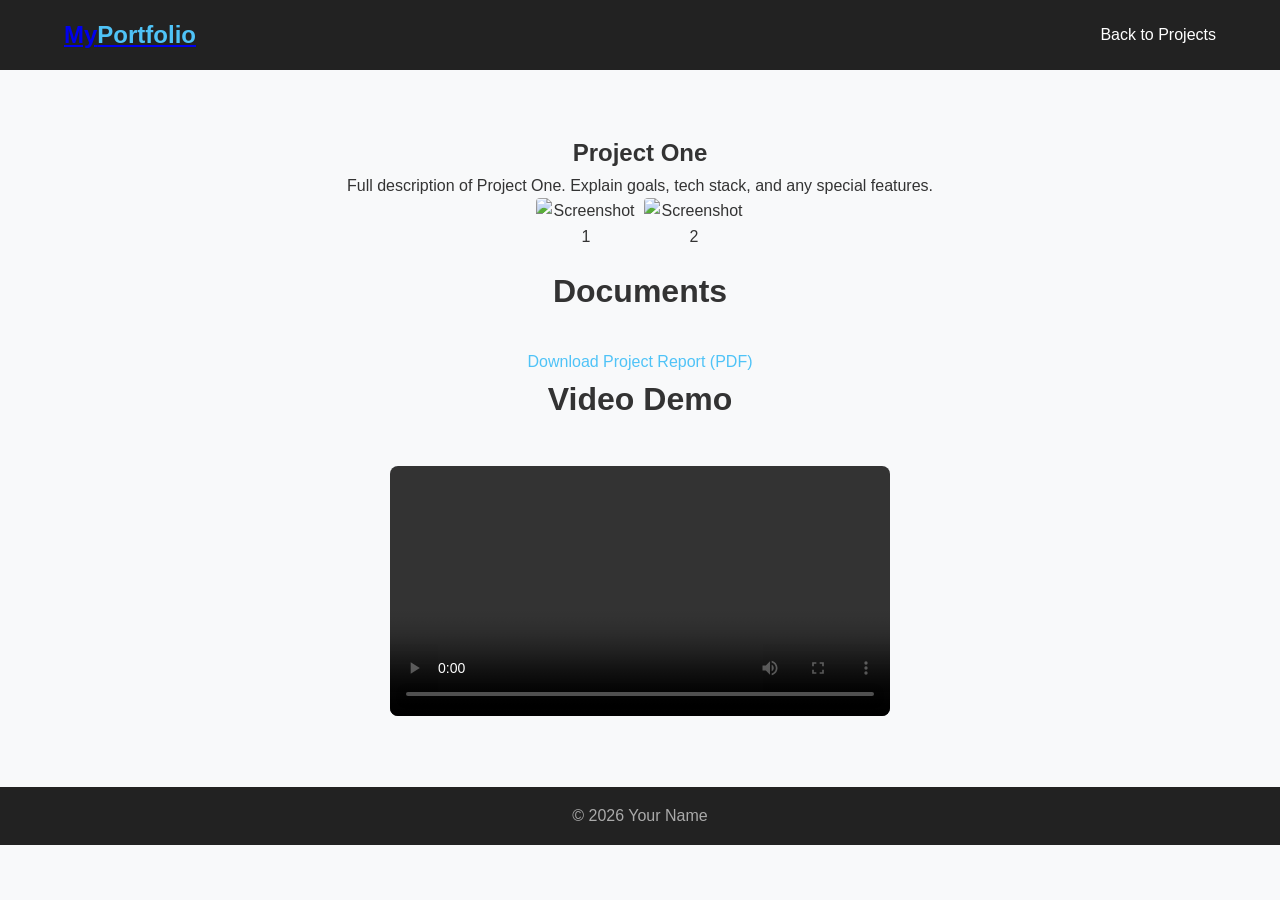
==== projects/project1.html @ 29fa490f "New website 2.0" ====
<!DOCTYPE html>
<html lang="en">
<head>
  <meta charset="UTF-8">
  <meta name="viewport" content="width=device-width, initial-scale=1.0">
  <title>Project One – My Portfolio</title>
  <link rel="stylesheet" href="../style.css">
</head>
<body>
  <header>
    <nav class="navbar">
      <div class="logo"><a href="../index.html">My<span>Portfolio</span></a></div>
      <ul class="nav-links">
        <li><a href="../index.html#projects">Back to Projects</a></li>
      </ul>
    </nav>
  </header>

  <section class="project-detail">
    <h1>Project One</h1>
    <p>Full description of Project One. Explain goals, tech stack, and any special features.</p>

    <!-- Image Gallery -->
    <div class="gallery">
      <img src="../images/project1/screenshot1.png" alt="Screenshot 1">
      <img src="../images/project1/screenshot2.png" alt="Screenshot 2">
    </div>

    <!-- Downloadable Documents -->
    <div class="documents">
      <h2>Documents</h2>
      <a href="../docs/project1-report.pdf" download>Download Project Report (PDF)</a>
    </div>

    <!-- Video Demo -->
    <h2>Video Demo</h2>
    <video controls class="project-video">
      <source src="../videos/demo1.mp4" type="video/mp4">
      Your browser does not support the video tag.
    </video>
  </section>

  <footer>
    <p>© <span id="year"></span> Your Name</p>
  </footer>
  <script>
    document.getElementById('year').textContent = new Date().getFullYear();
  </script>
</body>
</html>
---- style.css ----
/* ===== Reset & Base ===== */
* { margin: 0; padding: 0; box-sizing: border-box; }
body {
  font-family: "Segoe UI", Tahoma, sans-serif;
  background: #f8f9fa;
  color: #333;
  line-height: 1.6;
}

/* ===== Navbar ===== */
header { background: #222; padding: 1rem 0; position: sticky; top: 0; z-index: 1000; }
.navbar {
  width: 90%; margin: auto;
  display: flex; justify-content: space-between; align-items: center;
}
.logo { color: #fff; font-size: 1.5rem; font-weight: bold; }
.logo span { color: #4fc3f7; }
.nav-links { list-style: none; display: flex; }
.nav-links li { margin-left: 2rem; }
.nav-links a {
  color: #fff; text-decoration: none; transition: color 0.3s;
}
.nav-links a:hover { color: #4fc3f7; }

/* ===== Hero ===== */
.hero {
  height: 90vh;
  background: linear-gradient(rgba(0,0,0,0.4), rgba(0,0,0,0.4)),
              url('https://via.placeholder.com/1600x900') center/cover no-repeat;
  color: #fff; text-align: center;
  display: flex; flex-direction: column; justify-content: center;
  padding: 0 2rem;
}
.hero h1 { font-size: 3rem; margin-bottom: 1rem; }
.hero .accent { color: #4fc3f7; }
.btn {
  background: #4fc3f7; color: #fff;
  padding: 0.75rem 1.5rem; border-radius: 4px;
  text-decoration: none; transition: background 0.3s;
}
.btn:hover { background: #039be5; }

/* ===== Sections ===== */
section { padding: 4rem 2rem; text-align: center; }
h2 { margin-bottom: 1.5rem; font-size: 2rem; }

/* ===== Projects ===== */
.project-grid {
  display: grid;
  grid-template-columns: repeat(auto-fit, minmax(300px, 1fr));
  gap: 2rem;
  margin-top: 2rem;
}
.project-card {
  background: #fff;
  border-radius: 8px;
  box-shadow: 0 4px 6px rgba(0,0,0,0.1);
  padding: 1rem;
  transition: transform 0.3s;
}
.project-card:hover { transform: translateY(-5px); }
.project-card h3 { margin-top: 0.5rem; }
.project-card p { margin: 0.5rem 0 1rem; }

/* Images Gallery */
.gallery {
  display: flex; flex-wrap: wrap; gap: 0.5rem;
  justify-content: center; margin-bottom: 1rem;
}
.gallery img {
  width: 100px; height: auto;
  border-radius: 4px; cursor: pointer;
  transition: transform 0.2s;
}
.gallery img:hover { transform: scale(1.05); }

/* Document Links */
.documents a {
  display: inline-block;
  margin-top: 0.5rem;
  color: #4fc3f7;
  text-decoration: none;
}
.documents a:hover { text-decoration: underline; }

/* Video Player */
.project-video {
  width: 100%;
  max-width: 500px;
  border-radius: 8px;
  margin-top: 1rem;
}

/* ===== Contact & Footer ===== */
.contact a { color: #4fc3f7; text-decoration: none; }
footer {
  background: #222; color: #aaa;
  padding: 1rem 0; text-align: center;
}
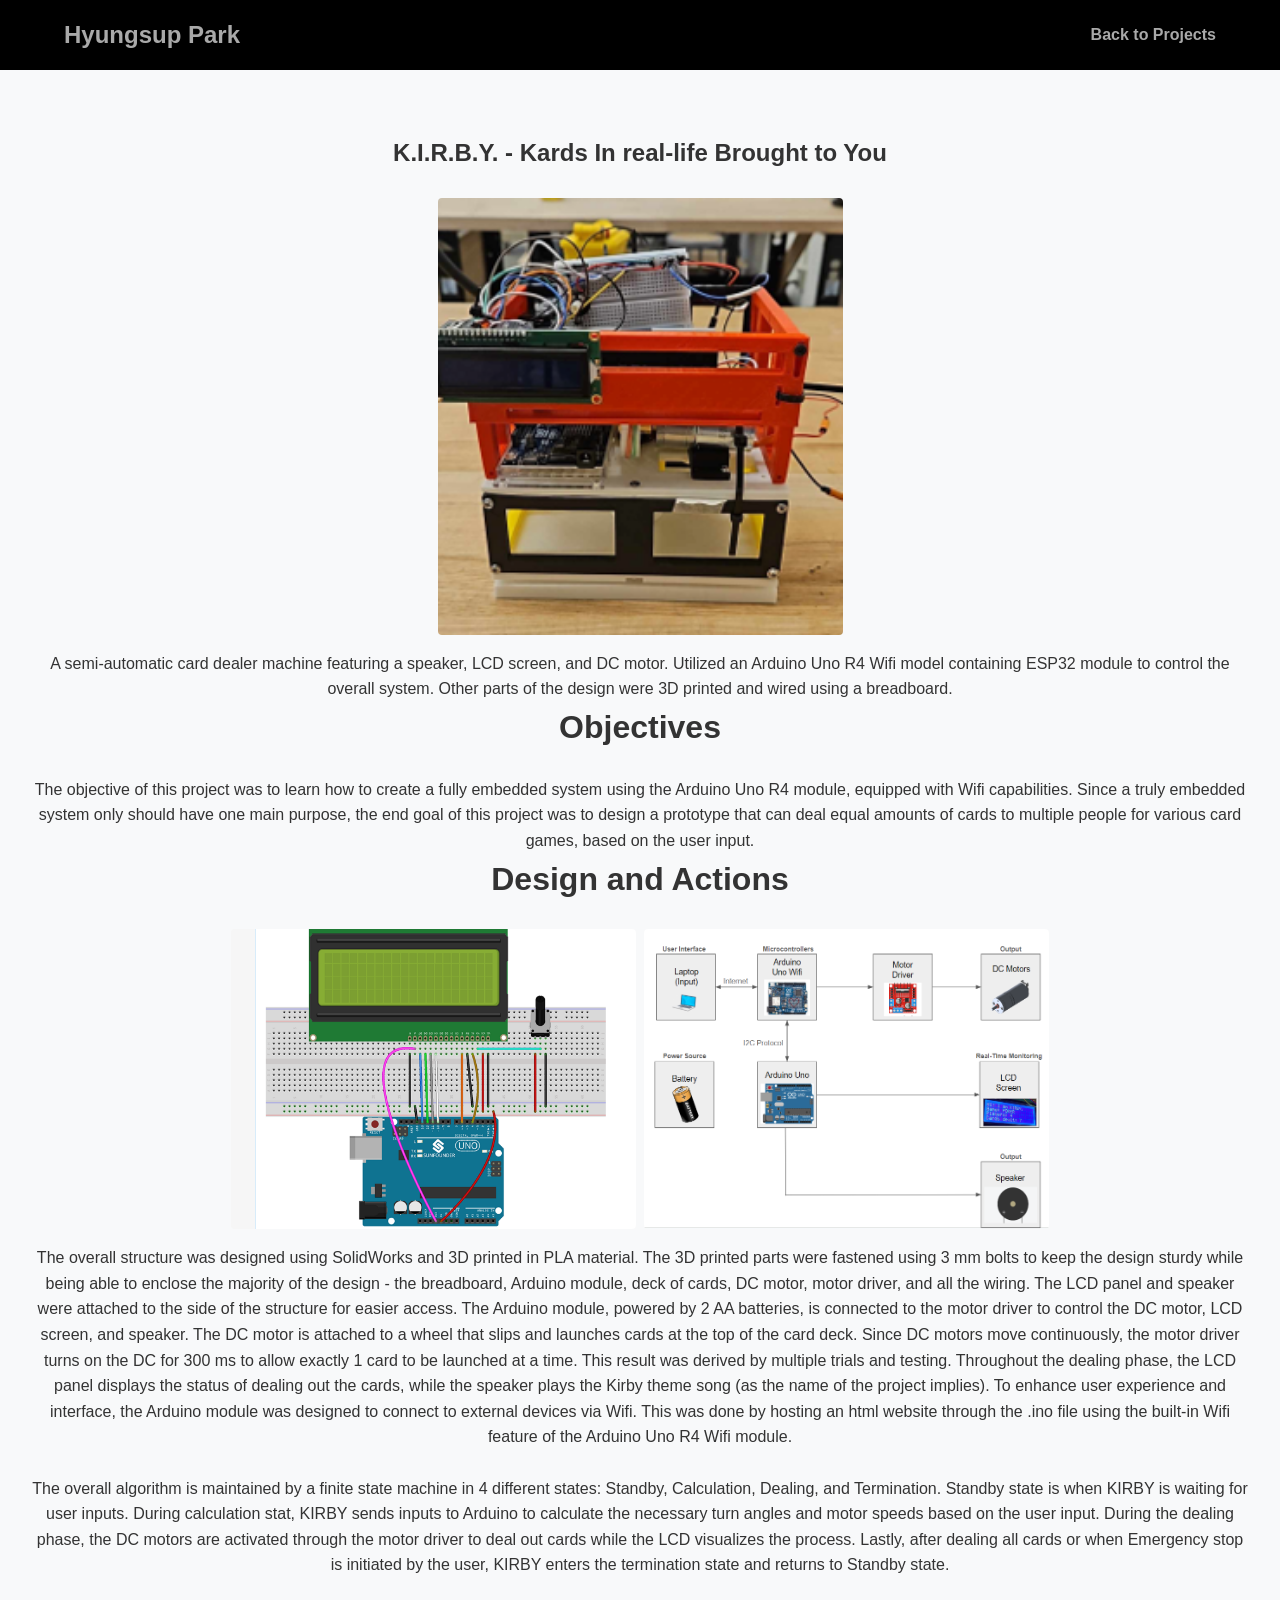
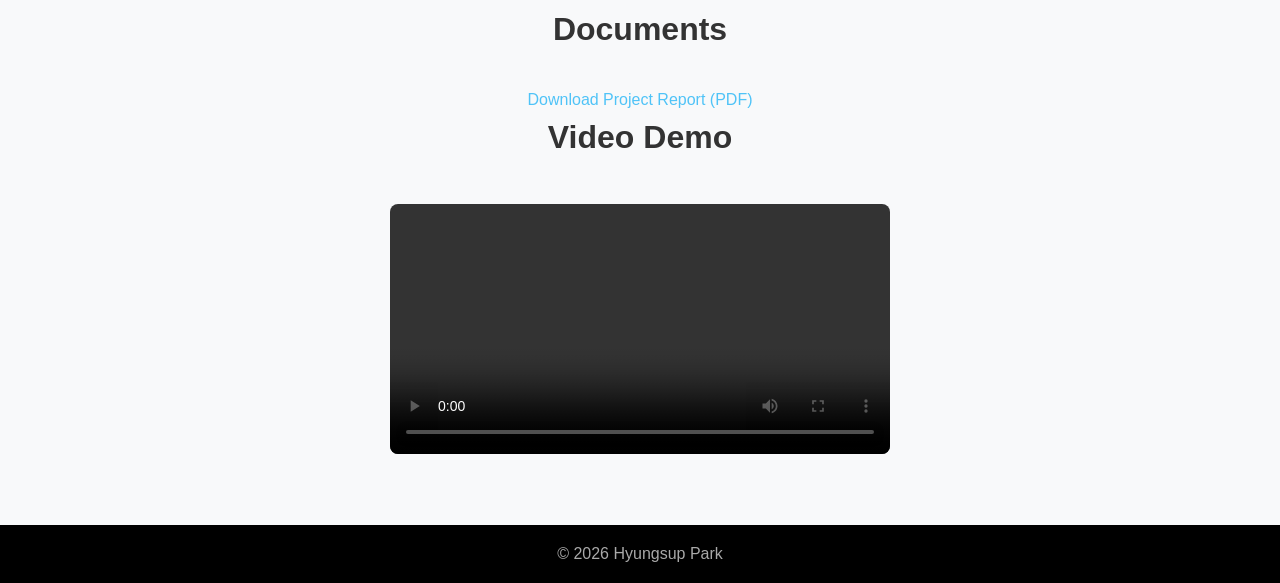
==== commit e8b22223: "Drafted Projects section" ====
--- a/projects/project1.html
+++ b/projects/project1.html
@@ -3,13 +3,13 @@
 <head>
   <meta charset="UTF-8">
   <meta name="viewport" content="width=device-width, initial-scale=1.0">
-  <title>Project One – My Portfolio</title>
+  <title>Hyungsup Park</title>
   <link rel="stylesheet" href="../style.css">
 </head>
 <body>
   <header>
     <nav class="navbar">
-      <div class="logo"><a href="../index.html">My<span>Portfolio</span></a></div>
+      <div class="logo"><a href="../index.html">Hyungsup Park</a></div>
       <ul class="nav-links">
         <li><a href="../index.html#projects">Back to Projects</a></li>
       </ul>
@@ -17,31 +17,52 @@
   </header>
 
   <section class="project-detail">
-    <h1>Project One</h1>
-    <p>Full description of Project One. Explain goals, tech stack, and any special features.</p>
+    <h1>K.I.R.B.Y. - Kards In real-life Brought to You</h1>
+    <br>
 
-    <!-- Image Gallery -->
     <div class="gallery">
-      <img src="../images/project1/screenshot1.png" alt="Screenshot 1">
-      <img src="../images/project1/screenshot2.png" alt="Screenshot 2">
+      <img src="../images/project1/KIRBY_th.png" alt="Screenshot 1">
     </div>
+
+    <p>A semi-automatic card dealer machine featuring a speaker, LCD screen, and DC motor. Utilized an Arduino Uno R4 Wifi model containing ESP32 module to control the overall system. Other parts of the design were 3D printed and wired using a breadboard.</p>
+    <h2>Objectives</h2>
+    <p>The objective of this project was to learn how to create a fully embedded system using the Arduino Uno R4 module, equipped with Wifi capabilities. Since a truly embedded system only should have one main purpose, the end goal of this project was to design a prototype that can deal equal amounts of cards to multiple people for various card games, based on the user input.</p>
+    
+    <h2>Design and Actions</h2>
+    <div class="gallery">
+      <img src="../images/project1/hardware.png" alt="Screenshot 1">
+      <img src="../images/project1/system.png" alt="Screenshot 1">
+</div>
+    <p>
+        The overall structure was designed using SolidWorks and 3D printed in PLA material. The 3D printed parts were fastened using 3 mm bolts to keep the design sturdy while being able to enclose the majority of the design - the breadboard, Arduino module, deck of cards, DC motor, motor driver, and all the wiring. The LCD panel and speaker were attached to the side of the structure for easier access.
+        The Arduino module, powered by 2 AA batteries, is connected to the motor driver to control the DC motor, LCD screen, and speaker.
+
+        The DC motor is attached to a wheel that slips and launches cards at the top of the card deck. Since DC motors move continuously, the motor driver turns on the DC for 300 ms to allow exactly 1 card to be launched at a time. This result was derived by multiple trials and testing.
+
+        Throughout the dealing phase, the LCD panel displays the status of dealing out the cards, while the speaker plays the Kirby theme song (as the name of the project implies).
+
+        To enhance user experience and interface, the Arduino module was designed to connect to external devices via Wifi. This was done by hosting an html website through the .ino file using the built-in Wifi feature of the Arduino Uno R4 Wifi module.
+    </p><br>
+    <p>
+        The overall algorithm is maintained by a finite state machine in 4 different states: Standby, Calculation, Dealing, and Termination. Standby state is when KIRBY is waiting for user inputs. During calculation stat, KIRBY sends inputs to Arduino to calculate the necessary turn angles and motor speeds based on the user input. During the dealing phase, the DC motors are activated through the motor driver to deal out cards while the LCD visualizes the process. Lastly, after dealing all cards or when Emergency stop is initiated by the user, KIRBY enters the termination state and returns to Standby state.
+    </p><br>
 
     <!-- Downloadable Documents -->
     <div class="documents">
       <h2>Documents</h2>
-      <a href="../docs/project1-report.pdf" download>Download Project Report (PDF)</a>
+      <a href="../docs/MIE438 - Final Report - KIRBY.pdf" download>Download Project Report (PDF)</a>
     </div>
 
     <!-- Video Demo -->
     <h2>Video Demo</h2>
     <video controls class="project-video">
-      <source src="../videos/demo1.mp4" type="video/mp4">
+      <source src="../images/project1/KIRBY.mp4" type="video/mp4">
       Your browser does not support the video tag.
     </video>
   </section>
 
   <footer>
-    <p>© <span id="year"></span> Your Name</p>
+    <p>© <span id="year"></span> Hyungsup Park</p>
   </footer>
   <script>
     document.getElementById('year').textContent = new Date().getFullYear();
--- a/style.css
+++ b/style.css
@@ -2,46 +2,63 @@
 * { margin: 0; padding: 0; box-sizing: border-box; }
 body {
   font-family: "Segoe UI", Tahoma, sans-serif;
-  background: #f8f9fa;
+  background: #000;
   color: #333;
   line-height: 1.6;
 }
 
 /* ===== Navbar ===== */
-header { background: #222; padding: 1rem 0; position: sticky; top: 0; z-index: 1000; }
+header { background-color: transparent; padding: 1rem 0; position: sticky; top: 0; z-index: 1000; }
 .navbar {
+    background-color: transparent;
+  height: var(--nav-height);
   width: 90%; margin: auto;
   display: flex; justify-content: space-between; align-items: center;
+  transition: background-color 0.3s ease, box-shadow 0.3s ease;
 }
-.logo { color: #fff; font-size: 1.5rem; font-weight: bold; }
-.logo span { color: #4fc3f7; }
+.navbar.transparent {
+    background-color: transparent;
+    box-shadow: none;
+}
+.logo { color: #fff; 
+    font-size: 1.5rem; 
+    font-weight: bold;
+    list-style: none;
+    display: flex; }
+
+.logo a {
+    color: #a9a9a9;
+    text-decoration: None;
+}
+.logo a:hover {color: #fff;}
+
 .nav-links { list-style: none; display: flex; }
 .nav-links li { margin-left: 2rem; }
 .nav-links a {
-  color: #fff; text-decoration: none; transition: color 0.3s;
+  font-weight: bold; color: #a9a9a9; text-decoration: none; transition: color 0.3s;
 }
-.nav-links a:hover { color: #4fc3f7; }
+.nav-links a:hover { color: #fff; }
 
 /* ===== Hero ===== */
 .hero {
-  height: 90vh;
-  background: linear-gradient(rgba(0,0,0,0.4), rgba(0,0,0,0.4)),
-              url('https://via.placeholder.com/1600x900') center/cover no-repeat;
-  color: #fff; text-align: center;
+    font-size: 1.25rem;
+  height: 100vh;
+  background: #000000;
+  color: #ffffff; text-align: center;
   display: flex; flex-direction: column; justify-content: center;
   padding: 0 2rem;
 }
-.hero h1 { font-size: 3rem; margin-bottom: 1rem; }
-.hero .accent { color: #4fc3f7; }
+.hero h1 { font-size: 5rem; margin-bottom: 1rem; }
 .btn {
-  background: #4fc3f7; color: #fff;
-  padding: 0.75rem 1.5rem; border-radius: 4px;
+  color: #a9a9a9;
+  padding: 0.5rem 0rem; border-radius: 10px;
   text-decoration: none; transition: background 0.3s;
+  font-weight: bold;
 }
-.btn:hover { background: #039be5; }
+.btn:hover { color: #ffff; }
 
 /* ===== Sections ===== */
-section { padding: 4rem 2rem; text-align: center; }
+section { background-color: #f8f9fa; padding: 4rem 2rem; text-align: center; }
 h2 { margin-bottom: 1.5rem; font-size: 2rem; }
 
 /* ===== Projects ===== */
@@ -58,6 +75,19 @@
   padding: 1rem;
   transition: transform 0.3s;
 }
+
+.project-card img {
+    max-width: 35vh;
+    height: auto;
+}
+
+.project-card a {
+  color: #000;
+  }
+.project-card a:hover {
+  color: #a9a9a9;
+  }
+
 .project-card:hover { transform: translateY(-5px); }
 .project-card h3 { margin-top: 0.5rem; }
 .project-card p { margin: 0.5rem 0 1rem; }
@@ -68,7 +98,7 @@
   justify-content: center; margin-bottom: 1rem;
 }
 .gallery img {
-  width: 100px; height: auto;
+  width: 45vh; height: auto;
   border-radius: 4px; cursor: pointer;
   transition: transform 0.2s;
 }
@@ -92,8 +122,21 @@
 }
 
 /* ===== Contact & Footer ===== */
-.contact a { color: #4fc3f7; text-decoration: none; }
+.contact {
+    font-weight: bold;
+}
+
+.contact a { 
+    color: #a9a9a9; 
+    text-decoration: none;
+    font-weight: normal;
+}
+.contact a:hover { 
+    color: #7a7a7a; 
+    text-decoration: none; 
+    font-weight: bold; 
+}    
 footer {
-  background: #222; color: #aaa;
+  background: #000; color: #a9a9a9;
   padding: 1rem 0; text-align: center;
 }
